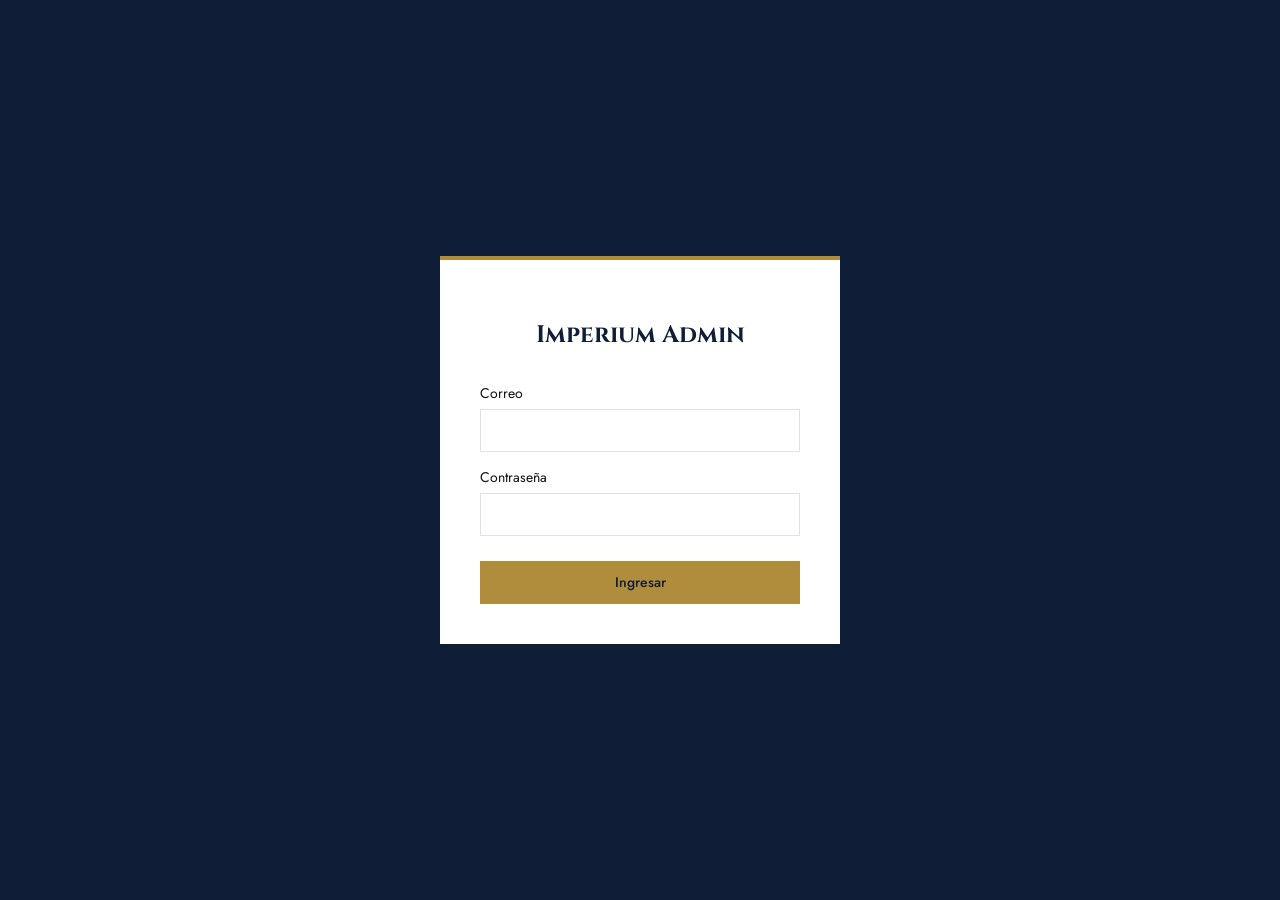
==== admin/index.html @ 77014182 "First Commit" ====
<!DOCTYPE html>
<html lang="es">
<head>
  <meta charset="utf-8">
  <meta name="viewport" content="width=device-width, initial-scale=1">
  <title>Admin · Imperium</title>
  <link rel="preconnect" href="https://fonts.googleapis.com">
  <link rel="preconnect" href="https://fonts.gstatic.com" crossorigin>
  <link href="https://fonts.googleapis.com/css2?family=Cinzel:wght@500;600&family=Cormorant+Garamond:wght@400;500;600&family=Jost:wght@400;500;600&display=swap" rel="stylesheet">
  <link rel="stylesheet" href="admin.css">
</head>
<body>
  <div id="login-screen" class="login-container">
    <form id="login-form" class="login-form">
      <h1>Imperium Admin</h1>
      <p id="login-error" class="error-msg" role="alert" hidden></p>
      <label>Correo
        <input type="email" id="email" required autocomplete="email">
      </label>
      <label>Contraseña
        <input type="password" id="password" required autocomplete="current-password">
      </label>
      <button type="submit" class="button gold" id="login-btn">Ingresar</button>
    </form>
  </div>

  <div id="admin-screen" hidden>
    <header class="admin-header">
      <div class="admin-brand">IMPERIUM <span>Admin</span></div>
      <nav class="admin-nav">
        <button data-tab="productos" class="active">Productos</button>
        <button data-tab="banners">Banners</button>
        <button data-tab="ajustes">Ajustes</button>
        <button data-tab="pedidos">Pedidos</button>
      </nav>
      <div class="admin-actions">
        <a href="../index.html" target="_blank" class="button outline small">Ver tienda</a>
        <button id="logout-btn" class="button danger small">Salir</button>
      </div>
    </header>

    <main class="admin-content">
      <section id="tab-productos" class="tab-panel active">
        <div class="panel-header">
          <h2>Productos</h2>
          <button id="btn-new-product" class="button gold">Nuevo Producto</button>
        </div>
        <div class="filters-bar">
          <input type="search" id="prod-search" placeholder="Buscar por marca o nombre...">
          <select id="prod-active-filter">
            <option value="true">Solo activos</option>
            <option value="false">Solo inactivos</option>
            <option value="all">Todos</option>
          </select>
        </div>
        <div class="table-wrap">
          <table id="prod-table">
            <thead>
              <tr>
                <th>Foto</th>
                <th>Marca</th>
                <th>Nombre</th>
                <th>Precio</th>
                <th>Estado</th>
                <th>Acciones</th>
              </tr>
            </thead>
            <tbody></tbody>
          </table>
        </div>
        <div class="pagination" id="prod-pagination"></div>
      </section>

      <section id="tab-banners" class="tab-panel">
        <div class="panel-header">
          <h2>Banners</h2>
          <button id="btn-new-banner" class="button gold">Nuevo Banner</button>
        </div>
        <div class="table-wrap">
          <table id="banner-table">
            <thead>
              <tr>
                <th>Imagen</th>
                <th>Título</th>
                <th>Activo</th>
                <th>Orden</th>
                <th>Acciones</th>
              </tr>
            </thead>
            <tbody></tbody>
          </table>
        </div>
      </section>

      <section id="tab-ajustes" class="tab-panel">
        <div class="panel-header">
          <h2>Ajustes del sitio</h2>
        </div>
        <form id="settings-form" class="settings-form">
          <div class="form-grid">
            <label>WhatsApp (con código de país)
              <input type="text" name="whatsapp" required>
            </label>
            <label>Instagram (sin @)
              <input type="text" name="instagram">
            </label>
            <label>Horario de atención
              <input type="text" name="hours">
            </label>
            <label>Título del Hero
              <input type="text" name="heroTitle">
            </label>
            <label>Texto del Hero
              <textarea name="heroCopy" rows="3"></textarea>
            </label>
            <label>Historia de la marca
              <textarea name="story" rows="5"></textarea>
            </label>
            <label>Segundos entre cambios de banner
              <input type="number" name="banner_interval_seconds" min="2" max="60">
            </label>
          </div>
          <button type="submit" class="button gold" id="btn-save-settings">Guardar Ajustes</button>
        </form>
      </section>

      <section id="tab-pedidos" class="tab-panel">
        <div class="panel-header">
          <h2>Pedidos</h2>
        </div>
        <p style="color: var(--muted);">Módulo de pedidos en construcción (Fase 6).</p>
      </section>
    </main>
  </div>

  <!-- Dialog para Producto -->
  <dialog id="dialog-product" class="admin-dialog">
    <form id="form-product" class="dialog-form">
      <h3 id="dlg-prod-title">Editar Producto</h3>
      <input type="hidden" name="id">
      
      <div class="form-grid">
        <label>Marca
          <input type="text" name="brand" required>
        </label>
        <label>Nombre
          <input type="text" name="name" required>
        </label>
        <label>Precio (₡)
          <input type="number" name="price" min="0" required>
        </label>
        <label>Tamaño (ml)
          <input type="text" name="size">
        </label>
        <label>Categoría
          <select name="category">
            <option value="">Sin especificar</option>
            <option value="Hombre">Hombre</option>
            <option value="Mujer">Mujer</option>
            <option value="Unisex">Unisex</option>
          </select>
        </label>
        <label>Disponibilidad
          <select name="availability">
            <option value="confirmar">Por confirmar</option>
            <option value="disponible">Disponible</option>
            <option value="pocas">Pocas unidades</option>
            <option value="agotado">Agotado</option>
          </select>
        </label>
        <label>Notas de salida
          <input type="text" name="top">
        </label>
        <label>Notas de corazón
          <input type="text" name="heart">
        </label>
        <label>Notas de fondo
          <input type="text" name="base">
        </label>
      </div>

      <div class="image-upload">
        <label>Foto
          <input type="file" id="prod-image-file" accept="image/*">
        </label>
        <div id="prod-image-preview" class="preview-box">Sin imagen</div>
      </div>

      <div class="dialog-actions">
        <button type="button" class="button outline" data-close-dialog>Cancelar</button>
        <button type="submit" class="button gold">Guardar</button>
      </div>
    </form>
  </dialog>

  <!-- Dialog para Banner -->
  <dialog id="dialog-banner" class="admin-dialog">
    <form id="form-banner" class="dialog-form">
      <h3>Editar Banner</h3>
      <input type="hidden" name="id">
      
      <div class="form-grid">
        <label>Título
          <input type="text" name="title">
        </label>
        <label>Subtítulo
          <input type="text" name="subtitle">
        </label>
        <label>Texto del botón
          <input type="text" name="cta_text">
        </label>
        <label>Enlace del botón
          <input type="text" name="cta_link">
        </label>
        <label>Activo
          <input type="checkbox" name="active" checked>
        </label>
      </div>

      <div class="image-upload">
        <label>Imagen Escritorio (Obligatoria)
          <input type="file" id="banner-image-file" accept="image/*">
        </label>
        <div id="banner-image-preview" class="preview-box">Sin imagen</div>
      </div>
      <div class="image-upload">
        <label>Imagen Móvil (Opcional)
          <input type="file" id="banner-mobile-file" accept="image/*">
        </label>
        <div id="banner-mobile-preview" class="preview-box">Sin imagen</div>
      </div>

      <div class="dialog-actions">
        <button type="button" class="button outline" data-close-dialog>Cancelar</button>
        <button type="submit" class="button gold">Guardar</button>
      </div>
    </form>
  </dialog>

  <script type="module" src="js/main.js"></script>
</body>
</html>
---- admin/admin.css ----
/* admin.css */
:root {
  --white: #ffffff; --black: #101114; --gold: #b08d3c; --navy: #0f1d36;
  --gold-ink: #806323; --muted: #60636b; --paper: #f5f6f7; --line: #dfe1e6;
  --serif: 'Cormorant Garamond', Georgia, serif; --sans: 'Jost', Arial, sans-serif; --brand: 'Cinzel', Georgia, serif;
}
*, *::before, *::after { box-sizing: border-box; }
body { margin: 0; font: 16px/1.5 var(--sans); background: var(--paper); color: var(--black); }
[hidden] { display: none !important; }
button, input, select, textarea { font: inherit; }
button { cursor: pointer; }

/* Botones */
.button { display: inline-flex; align-items: center; justify-content: center; padding: 10px 20px; border: 1px solid transparent; text-decoration: none; font-weight: 500; font-size: 14px; border-radius: 0; transition: .2s; }
.button.gold { background: var(--gold); color: var(--navy); border-color: var(--gold); }
.button.gold:hover { background: #c29e4d; }
.button.outline { background: transparent; color: var(--navy); border-color: var(--navy); }
.button.outline:hover { background: #eef0f2; }
.button.danger { background: #8b2525; color: white; border-color: #8b2525; }
.button.danger:hover { background: #6d1c1c; }
.button.small { padding: 6px 12px; font-size: 13px; }

/* Login */
.login-container { display: flex; align-items: center; justify-content: center; min-height: 100vh; background: var(--navy); }
.login-form { background: var(--white); padding: 40px; width: min(400px, 90%); border-top: 4px solid var(--gold); }
.login-form h1 { font-family: var(--brand); text-align: center; margin-bottom: 30px; color: var(--navy); font-size: 24px; }
.login-form label { display: block; margin-bottom: 15px; font-size: 14px; }
.login-form input { width: 100%; padding: 10px; border: 1px solid var(--line); margin-top: 5px; }
.login-form .button { width: 100%; margin-top: 10px; }
.error-msg { background: #fce8e8; color: #8b2525; padding: 10px; margin-bottom: 15px; font-size: 14px; }

/* Layout */
.admin-header { background: var(--white); border-bottom: 1px solid var(--line); display: flex; align-items: center; justify-content: space-between; padding: 0 20px; height: 64px; position: sticky; top: 0; z-index: 10; }
.admin-brand { font-family: var(--brand); font-size: 20px; color: var(--navy); letter-spacing: 1px; }
.admin-brand span { color: var(--gold); font-family: var(--sans); font-size: 14px; margin-left: 10px; letter-spacing: normal; text-transform: uppercase; }
.admin-nav { display: flex; gap: 20px; height: 100%; }
.admin-nav button { background: none; border: none; font-size: 15px; color: var(--muted); height: 100%; padding: 0 10px; position: relative; }
.admin-nav button.active { color: var(--navy); font-weight: 500; }
.admin-nav button.active::after { content: ''; position: absolute; bottom: 0; left: 0; right: 0; height: 2px; background: var(--gold); }
.admin-actions { display: flex; gap: 10px; }

.admin-content { padding: 30px; max-width: 1200px; margin: 0 auto; }
.tab-panel { display: none; }
.tab-panel.active { display: block; }
.panel-header { display: flex; justify-content: space-between; align-items: center; margin-bottom: 20px; }
.panel-header h2 { margin: 0; font-family: var(--serif); font-size: 32px; color: var(--navy); }

/* Tablas */
.filters-bar { display: flex; gap: 15px; margin-bottom: 20px; }
.filters-bar input { flex: 1; padding: 10px; border: 1px solid var(--line); }
.filters-bar select { width: 200px; padding: 10px; border: 1px solid var(--line); }
.table-wrap { background: var(--white); border: 1px solid var(--line); overflow-x: auto; }
table { width: 100%; border-collapse: collapse; text-align: left; }
th, td { padding: 15px; border-bottom: 1px solid var(--line); vertical-align: middle; }
th { background: var(--paper); font-weight: 500; color: var(--navy); font-size: 14px; }
td img { width: 40px; height: 50px; object-fit: cover; background: var(--paper); }
.status-badge { display: inline-block; padding: 4px 8px; font-size: 12px; border-radius: 4px; }
.status-badge.active { background: #e8f5e9; color: #2e7d32; }
.status-badge.inactive { background: #ffebee; color: #c62828; }
.actions-cell { display: flex; gap: 10px; flex-wrap: wrap; }

.pagination { display: flex; justify-content: center; gap: 10px; margin-top: 20px; }
.pagination button { padding: 5px 10px; border: 1px solid var(--line); background: var(--white); }
.pagination button.active { background: var(--navy); color: white; border-color: var(--navy); }

/* Formularios y Dialogs */
.admin-dialog { width: 100%; max-width: 700px; padding: 30px; border: none; border-top: 4px solid var(--gold); box-shadow: 0 10px 30px rgba(0,0,0,0.1); }
.admin-dialog::backdrop { background: rgba(15,29,54,0.8); }
.dialog-form h3 { margin-top: 0; font-family: var(--serif); font-size: 28px; color: var(--navy); margin-bottom: 20px; }
.form-grid { display: grid; grid-template-columns: 1fr 1fr; gap: 15px; margin-bottom: 20px; }
.form-grid label { display: flex; flex-direction: column; font-size: 14px; gap: 5px; }
.form-grid input, .form-grid select, .form-grid textarea { padding: 10px; border: 1px solid var(--line); }
.image-upload { margin-bottom: 20px; }
.preview-box { width: 150px; height: 150px; border: 2px dashed var(--line); display: flex; align-items: center; justify-content: center; font-size: 12px; color: var(--muted); background-size: cover; background-position: center; margin-top: 10px; }
.dialog-actions { display: flex; justify-content: flex-end; gap: 10px; border-top: 1px solid var(--line); padding-top: 20px; }

.settings-form { background: var(--white); padding: 30px; border: 1px solid var(--line); max-width: 800px; }
.settings-form .form-grid { grid-template-columns: 1fr 1fr; }
.settings-form textarea { resize: vertical; }
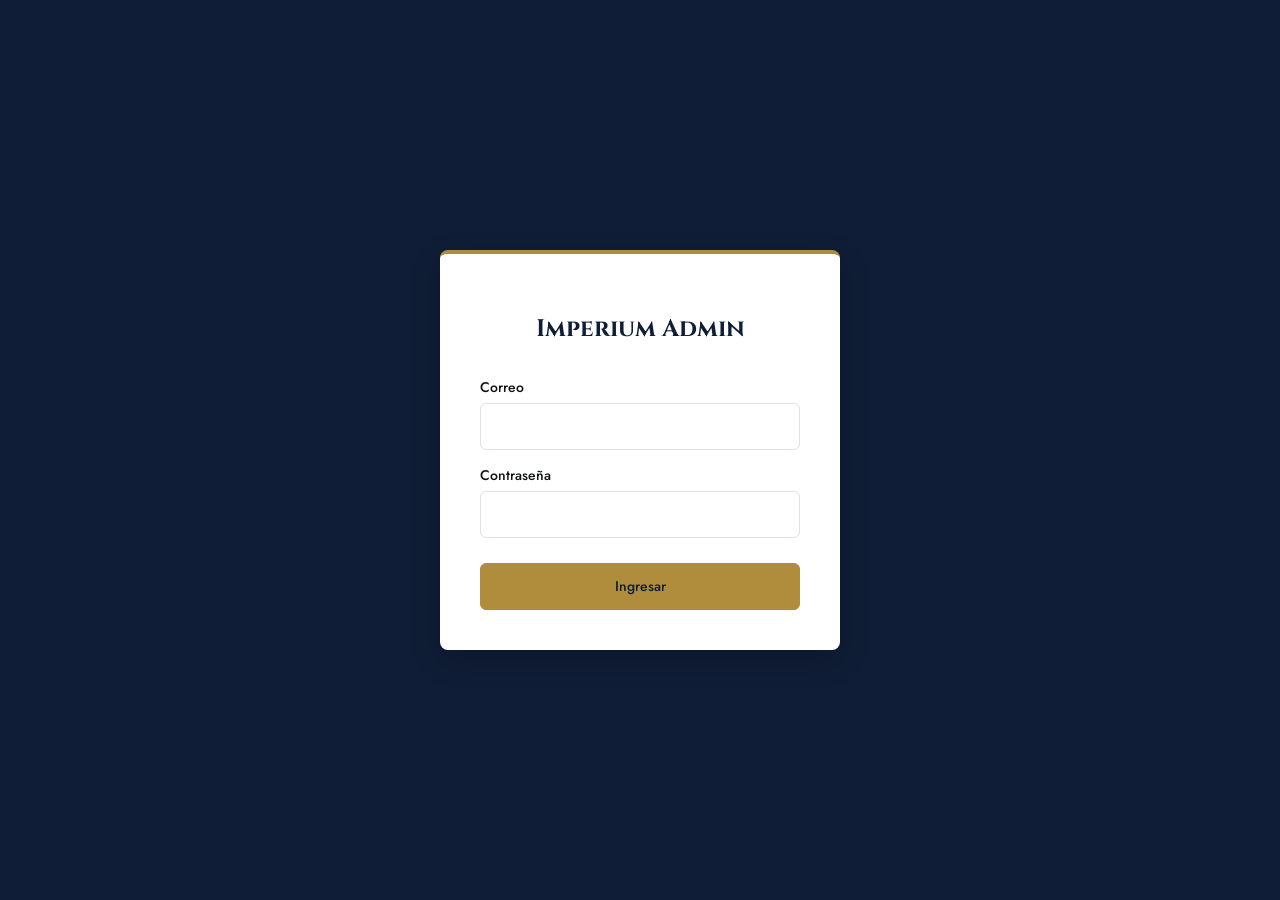
==== commit 762c6b32: "Modal update v3.0.4.5" ====
--- a/admin/index.html
+++ b/admin/index.html
@@ -31,6 +31,7 @@
         <button data-tab="productos" class="active">Productos</button>
         <button data-tab="banners">Banners</button>
         <button data-tab="ajustes">Ajustes</button>
+        <button data-tab="colecciones">Colecciones</button>
         <button data-tab="pedidos">Pedidos</button>
       </nav>
       <div class="admin-actions">
@@ -124,11 +125,29 @@
         </form>
       </section>
 
+      <section id="tab-colecciones" class="tab-panel">
+        <div class="panel-header">
+          <h2>Colecciones</h2>
+          <button id="btn-new-collection" class="button gold">Nuevo Grupo</button>
+        </div>
+        <div class="table-wrap">
+          <table id="collections-table">
+            <thead>
+              <tr>
+                <th>Nombre</th>
+                <th>Estado</th>
+                <th>Acciones</th>
+              </tr>
+            </thead>
+            <tbody></tbody>
+          </table>
+        </div>
+      </section>
+
       <section id="tab-pedidos" class="tab-panel">
         <div class="panel-header">
           <h2>Pedidos</h2>
         </div>
-        <p style="color: var(--muted);">Módulo de pedidos en construcción (Fase 6).</p>
       </section>
     </main>
   </div>
@@ -141,8 +160,10 @@
       
       <div class="form-grid">
         <label>Marca
-          <input type="text" name="brand" required>
-        </label>
+          <input type="text" name="brand" id="prod-brand" list="brand-options" required autocomplete="off" placeholder="Elige una o escribe una nueva">
+          <datalist id="brand-options"></datalist>
+        </label>
+        
         <label>Nombre
           <input type="text" name="name" required>
         </label>
@@ -176,6 +197,9 @@
         </label>
         <label>Notas de fondo
           <input type="text" name="base">
+        </label>
+        <label class="full-span">Uso sugerido (opcional, sobrescribe el cálculo automático)
+          <textarea name="usage_override" rows="3" placeholder="Déjalo vacío para calcularlo a partir de las notas. Si escribes algo aquí, este texto se muestra tal cual."></textarea>
         </label>
       </div>
 
--- a/admin/admin.css
+++ b/admin/admin.css
@@ -11,7 +11,7 @@
 button { cursor: pointer; }
 
 /* Botones */
-.button { display: inline-flex; align-items: center; justify-content: center; padding: 10px 20px; border: 1px solid transparent; text-decoration: none; font-weight: 500; font-size: 14px; border-radius: 0; transition: .2s; }
+.button { display: inline-flex; align-items: center; justify-content: center; padding: 10px 20px; border: 1px solid transparent; text-decoration: none; font-weight: 500; font-size: 14px; border-radius: 6px; transition: all .2s; white-space: nowrap; }
 .button.gold { background: var(--gold); color: var(--navy); border-color: var(--gold); }
 .button.gold:hover { background: #c29e4d; }
 .button.outline { background: transparent; color: var(--navy); border-color: var(--navy); }
@@ -21,59 +21,144 @@
 .button.small { padding: 6px 12px; font-size: 13px; }
 
 /* Login */
-.login-container { display: flex; align-items: center; justify-content: center; min-height: 100vh; background: var(--navy); }
-.login-form { background: var(--white); padding: 40px; width: min(400px, 90%); border-top: 4px solid var(--gold); }
+.login-container { display: flex; align-items: center; justify-content: center; min-height: 100vh; background: var(--navy); padding: 20px; }
+.login-form { background: var(--white); padding: 40px; width: min(400px, 100%); border-top: 4px solid var(--gold); border-radius: 8px; box-shadow: 0 10px 30px rgba(0,0,0,0.2); }
 .login-form h1 { font-family: var(--brand); text-align: center; margin-bottom: 30px; color: var(--navy); font-size: 24px; }
-.login-form label { display: block; margin-bottom: 15px; font-size: 14px; }
-.login-form input { width: 100%; padding: 10px; border: 1px solid var(--line); margin-top: 5px; }
-.login-form .button { width: 100%; margin-top: 10px; }
-.error-msg { background: #fce8e8; color: #8b2525; padding: 10px; margin-bottom: 15px; font-size: 14px; }
+.login-form label { display: block; margin-bottom: 15px; font-size: 14px; font-weight: 500; }
+.login-form input { width: 100%; padding: 12px; border: 1px solid var(--line); border-radius: 6px; margin-top: 5px; }
+.login-form .button { width: 100%; margin-top: 10px; padding: 12px; }
+.error-msg { background: #fce8e8; color: #8b2525; padding: 10px; margin-bottom: 15px; font-size: 14px; border-radius: 6px; }
 
-/* Layout */
-.admin-header { background: var(--white); border-bottom: 1px solid var(--line); display: flex; align-items: center; justify-content: space-between; padding: 0 20px; height: 64px; position: sticky; top: 0; z-index: 10; }
-.admin-brand { font-family: var(--brand); font-size: 20px; color: var(--navy); letter-spacing: 1px; }
+/* Layout y Header */
+.admin-header { background: var(--white); border-bottom: 1px solid var(--line); display: flex; align-items: center; justify-content: space-between; padding: 0 20px; height: 64px; position: sticky; top: 0; z-index: 10; box-shadow: 0 2px 10px rgba(0,0,0,0.02); }
+.admin-brand { font-family: var(--brand); font-size: 20px; color: var(--navy); letter-spacing: 1px; white-space: nowrap; }
 .admin-brand span { color: var(--gold); font-family: var(--sans); font-size: 14px; margin-left: 10px; letter-spacing: normal; text-transform: uppercase; }
-.admin-nav { display: flex; gap: 20px; height: 100%; }
-.admin-nav button { background: none; border: none; font-size: 15px; color: var(--muted); height: 100%; padding: 0 10px; position: relative; }
-.admin-nav button.active { color: var(--navy); font-weight: 500; }
-.admin-nav button.active::after { content: ''; position: absolute; bottom: 0; left: 0; right: 0; height: 2px; background: var(--gold); }
-.admin-actions { display: flex; gap: 10px; }
+.admin-nav { display: flex; gap: 15px; height: 100%; overflow-x: auto; scrollbar-width: none; }
+.admin-nav::-webkit-scrollbar { display: none; }
+.admin-nav button { background: none; border: none; font-size: 15px; color: var(--muted); height: 100%; padding: 0 10px; position: relative; white-space: nowrap; }
+.admin-nav button.active { color: var(--navy); font-weight: 600; }
+.admin-nav button.active::after { content: ''; position: absolute; bottom: 0; left: 0; right: 0; height: 3px; background: var(--gold); border-radius: 3px 3px 0 0; }
+.admin-actions { display: flex; gap: 10px; align-items: center; }
 
 .admin-content { padding: 30px; max-width: 1200px; margin: 0 auto; }
 .tab-panel { display: none; }
-.tab-panel.active { display: block; }
-.panel-header { display: flex; justify-content: space-between; align-items: center; margin-bottom: 20px; }
+.tab-panel.active { display: block; animation: fadeIn 0.3s ease; }
+@keyframes fadeIn { from { opacity: 0; transform: translateY(5px); } to { opacity: 1; transform: translateY(0); } }
+
+.panel-header { display: flex; justify-content: space-between; align-items: center; margin-bottom: 20px; flex-wrap: wrap; gap: 15px; }
 .panel-header h2 { margin: 0; font-family: var(--serif); font-size: 32px; color: var(--navy); }
 
-/* Tablas */
-.filters-bar { display: flex; gap: 15px; margin-bottom: 20px; }
-.filters-bar input { flex: 1; padding: 10px; border: 1px solid var(--line); }
-.filters-bar select { width: 200px; padding: 10px; border: 1px solid var(--line); }
-.table-wrap { background: var(--white); border: 1px solid var(--line); overflow-x: auto; }
-table { width: 100%; border-collapse: collapse; text-align: left; }
+/* Filtros y Búsqueda */
+.filters-bar { display: flex; gap: 15px; margin-bottom: 20px; flex-wrap: wrap; }
+.filters-bar input { flex: 1; min-width: 200px; padding: 12px; border: 1px solid var(--line); border-radius: 6px; }
+.filters-bar select { width: 200px; padding: 12px; border: 1px solid var(--line); border-radius: 6px; }
+
+/* Tablas (con scroll horizontal en móvil) */
+.table-wrap { background: var(--white); border: 1px solid var(--line); border-radius: 8px; overflow-x: auto; box-shadow: 0 2px 10px rgba(0,0,0,0.02); }
+table { width: 100%; border-collapse: collapse; text-align: left; min-width: 600px; }
 th, td { padding: 15px; border-bottom: 1px solid var(--line); vertical-align: middle; }
-th { background: var(--paper); font-weight: 500; color: var(--navy); font-size: 14px; }
-td img { width: 40px; height: 50px; object-fit: cover; background: var(--paper); }
-.status-badge { display: inline-block; padding: 4px 8px; font-size: 12px; border-radius: 4px; }
+th { background: var(--paper); font-weight: 600; color: var(--navy); font-size: 13px; text-transform: uppercase; letter-spacing: 0.05em; }
+td img { width: 40px; height: 50px; object-fit: cover; background: var(--paper); border-radius: 4px; }
+.status-badge { display: inline-block; padding: 4px 10px; font-size: 12px; border-radius: 50px; font-weight: 500; }
 .status-badge.active { background: #e8f5e9; color: #2e7d32; }
 .status-badge.inactive { background: #ffebee; color: #c62828; }
-.actions-cell { display: flex; gap: 10px; flex-wrap: wrap; }
+.actions-cell { display: flex; gap: 8px; flex-wrap: wrap; }
 
-.pagination { display: flex; justify-content: center; gap: 10px; margin-top: 20px; }
-.pagination button { padding: 5px 10px; border: 1px solid var(--line); background: var(--white); }
+.pagination { display: flex; justify-content: center; gap: 8px; margin-top: 20px; flex-wrap: wrap; }
+.pagination button { padding: 6px 12px; border: 1px solid var(--line); background: var(--white); border-radius: 4px; cursor: pointer; }
 .pagination button.active { background: var(--navy); color: white; border-color: var(--navy); }
 
 /* Formularios y Dialogs */
-.admin-dialog { width: 100%; max-width: 700px; padding: 30px; border: none; border-top: 4px solid var(--gold); box-shadow: 0 10px 30px rgba(0,0,0,0.1); }
-.admin-dialog::backdrop { background: rgba(15,29,54,0.8); }
+.admin-dialog { width: 100%; max-width: 700px; padding: 30px; border: none; border-radius: 12px; box-shadow: 0 20px 40px rgba(0,0,0,0.2); }
+.admin-dialog::backdrop { background: rgba(15,29,54,0.8); backdrop-filter: blur(4px); }
 .dialog-form h3 { margin-top: 0; font-family: var(--serif); font-size: 28px; color: var(--navy); margin-bottom: 20px; }
 .form-grid { display: grid; grid-template-columns: 1fr 1fr; gap: 15px; margin-bottom: 20px; }
-.form-grid label { display: flex; flex-direction: column; font-size: 14px; gap: 5px; }
-.form-grid input, .form-grid select, .form-grid textarea { padding: 10px; border: 1px solid var(--line); }
-.image-upload { margin-bottom: 20px; }
-.preview-box { width: 150px; height: 150px; border: 2px dashed var(--line); display: flex; align-items: center; justify-content: center; font-size: 12px; color: var(--muted); background-size: cover; background-position: center; margin-top: 10px; }
+.form-grid label { display: flex; flex-direction: column; font-size: 14px; font-weight: 500; gap: 6px; }
+.form-grid input, .form-grid select, .form-grid textarea { padding: 12px; border: 1px solid var(--line); border-radius: 6px; width: 100%; }
+.form-grid input:focus, .form-grid select:focus, .form-grid textarea:focus { border-color: var(--gold); outline: none; }
+
+/* NUEVO: textarea del uso sugerido a todo lo ancho del grid */
+.form-grid .full-span { grid-column: 1 / -1; }
+.form-grid textarea[name="usage_override"] { resize: vertical; min-height: 80px; }
+
+.image-upload { margin-bottom: 20px; display: flex; align-items: center; gap: 20px; flex-wrap: wrap; }
+.preview-box { width: 120px; height: 120px; border: 2px dashed var(--line); border-radius: 8px; display: flex; align-items: center; justify-content: center; font-size: 12px; color: var(--muted); background-size: cover; background-position: center; flex-shrink: 0; }
 .dialog-actions { display: flex; justify-content: flex-end; gap: 10px; border-top: 1px solid var(--line); padding-top: 20px; }
 
-.settings-form { background: var(--white); padding: 30px; border: 1px solid var(--line); max-width: 800px; }
-.settings-form .form-grid { grid-template-columns: 1fr 1fr; }
-.settings-form textarea { resize: vertical; }+.settings-form { background: var(--white); padding: 30px; border: 1px solid var(--line); border-radius: 8px; max-width: 800px; }
+.settings-form textarea { resize: vertical; min-height: 80px; }
+
+/* RESPONSIVE */
+@media (max-width: 900px) {
+  .admin-header { flex-wrap: wrap; height: auto; padding: 15px 20px; gap: 15px; }
+  .admin-brand { flex: 1; }
+  .admin-actions { order: 2; }
+  .admin-nav { order: 3; width: 100%; border-top: 1px solid var(--line); padding-top: 10px; }
+  .admin-nav button { padding: 10px; font-size: 14px; }
+  
+  .admin-content { padding: 20px; }
+}
+
+@media (max-width: 600px) {
+  .admin-content { padding: 15px; }
+  
+  /* Formularios a 1 columna */
+  .form-grid { grid-template-columns: 1fr; }
+  
+  /* Panel header apilado */
+  .panel-header { flex-direction: column; align-items: flex-start; }
+  .panel-header button { width: 100%; }
+  
+  /* Filtros apilados */
+  .filters-bar { flex-direction: column; }
+  .filters-bar input, .filters-bar select { width: 100%; }
+  
+  /* Dialog ajustado */
+  .admin-dialog { padding: 20px; width: calc(100% - 20px); }
+  .dialog-form h3 { font-size: 24px; }
+  .dialog-actions { flex-direction: column-reverse; }
+  .dialog-actions .button { width: 100%; }
+  
+  /* Imagen de upload apilada */
+  .image-upload { flex-direction: column; align-items: flex-start; }
+  .preview-box { width: 100%; height: 180px; }
+}
+
+/* ESTILOS PARA LA FACTURA IMPRESA */
+.print-container { display: none; }
+
+@media print {
+  body * { visibility: hidden; }
+  .print-container, .print-container * { visibility: visible; }
+  .print-container {
+    display: block;
+    position: absolute;
+    left: 0;
+    top: 0;
+    width: 100%;
+    padding: 20px;
+    background: white;
+    color: black;
+    font-family: Arial, sans-serif;
+  }
+
+  .invoice-header { display: flex; justify-content: space-between; border-bottom: 2px solid #000; padding-bottom: 20px; margin-bottom: 20px; }
+  .invoice-brand h1 { font-size: 28px; margin: 0 0 5px 0; letter-spacing: 2px; }
+  .invoice-brand p { margin: 2px 0; font-size: 12px; color: #444; }
+  .invoice-info { text-align: right; }
+  .invoice-info h2 { font-size: 24px; margin: 0 0 10px 0; }
+  .invoice-info p { margin: 2px 0; font-size: 14px; }
+  
+  .invoice-client { margin-bottom: 30px; }
+  .invoice-client h3 { font-size: 16px; border-bottom: 1px solid #ccc; padding-bottom: 5px; margin-bottom: 10px; }
+  .invoice-client p { margin: 4px 0; font-size: 14px; }
+  
+  .invoice-table { width: 100%; border-collapse: collapse; margin-bottom: 20px; }
+  .invoice-table th, .invoice-table td { padding: 10px; border-bottom: 1px solid #ccc; font-size: 14px; }
+  .invoice-table th { background: #f5f5f5; text-align: left; }
+  
+  .invoice-totals { display: flex; justify-content: flex-end; }
+  .total-row { display: flex; justify-content: space-between; width: 250px; font-size: 18px; font-weight: bold; border-top: 2px solid #000; padding-top: 10px; }
+  
+  .invoice-footer { margin-top: 50px; text-align: center; font-size: 12px; color: #666; border-top: 1px solid #ccc; padding-top: 20px; }
+}
